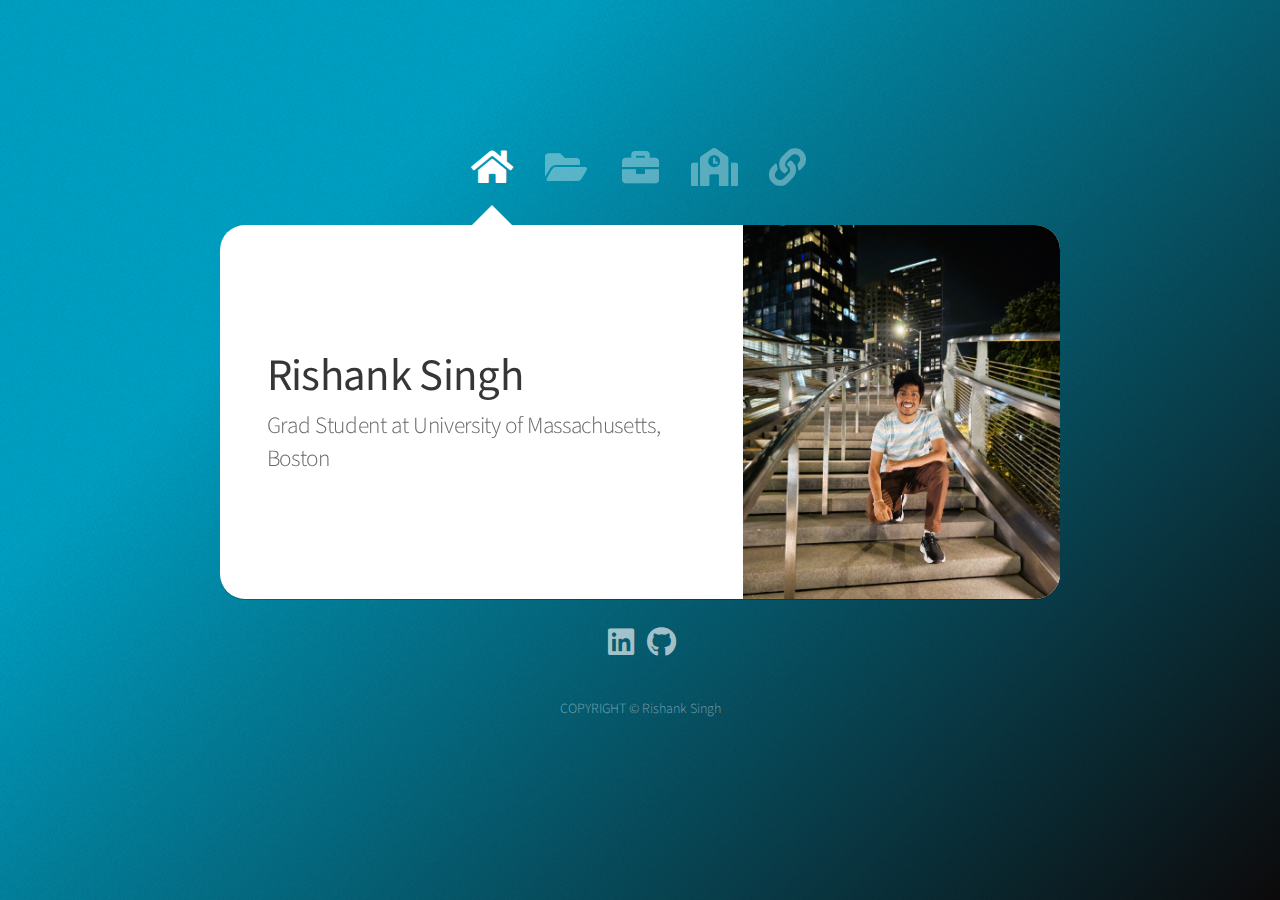
==== index.html @ e42356f7 "new changes-M" ====
<!DOCTYPE HTML>
<!--
	Astral by HTML5 UP
	html5up.net | @ajlkn
	Free for personal and commercial use under the CCA 3.0 license (html5up.net/license)
-->
<html>
	<head>
		<title>Rishank Singh</title>
		<link rel="icon" type="image/jpeg" href="images/favicon.jpeg">
		<meta charset="utf-8" />
		<meta name="viewport" content="width=device-width, initial-scale=1, user-scalable=no" />
		<link rel="stylesheet" href="assets/css/main.css" />
		<link rel="stylesheet" href="assets/css/work.css" />
		<noscript><link rel="stylesheet" href="assets/css/noscript.css" /></noscript>
	</head>
	<body class="is-preload">

		<!-- Wrapper-->
			<div id="wrapper">

				<!-- Nav -->
					<nav id="nav">
						<a href="#" class="icon solid fa-home"><span>Home</span></a>
						<a href="#work" class="icon solid fa-folder-open"><span>Projects</span></a>
						<a href="#experience" class="icon solid fa-briefcase"><span>Experience</span></a>
						<a href="#education" class="icon solid fa-school"><span>Education</span></a>
						<a href="#connect" class="icon solid fa-link"><span>Connect</span></a>
					</nav>

				<!-- Main -->
					<div id="main">

						<!-- Me -->
							<article id="home" class="panel intro">
								<header>
									<h1>Rishank Singh</h1>
									<p>Grad Student at University of Massachusetts, Boston</p>
								</header>
								<a href="#experience" class="jumplink pic">
									<!-- <span class="arrow icon solid fa-chevron-right"><span>See my work</span></span> -->
									<img src="images/Prospect-picture-4-cropped.jpg" alt="" />
								</a>
							</article>

						<!-- Work -->
							<article id="work" class="panel">
								<header>
									<h2>Work</h2>
								</header>
								<p>
									Major projects completed at UMass Boston.
								</p>
								<section>
									<div class="row">
										<div class="col-4 col-6-medium col-12-small res">
											<div class="image-outer">
												<div class="image fit image-container">
													<img class="image-inner" src="images/alexa.jpg" alt="">
													<div class="overlay-text">Alexa Commands Downloader A desktop application to download the commands of alexa. Click on button to view the code.</div>
													<a href="https://github.com/billzyx/VAS_UI"><button class="overlay-button">View</button></a>
												</div>
											</div>
										</div>
										<div class="col-4 col-6-medium col-12-small res">
											<div class="image-outer">
												<div class="image fit image-container">
													<img class="image-inner" src="images/scheduler.jpg" alt="">
													<div class="overlay-text">Scheduler Application A web application that schedules, cancels and notify you about meeting. Click on button to view the code.</div>
													<a href="https://github.com/rishankumb/CS682-scheduler-app"><button class="overlay-button">View</button></a>
												</div>
											</div>
										</div>
										<div class="col-4 col-6-medium col-12-small res">
											<div class="image-outer">
												<div class="image fit image-container">
													<img class="image-inner" src="images/umass.jpg" alt="">
													<div class="overlay-text">3D model of UMass Boston: A web app that shows 3D model of UMB and floor maps. Click below to view the application.</div>
													<a href="https://rishankumb.github.io/460/"><button class="overlay-button">View</button></a>
												</div>
											</div>
										</div>
										<div class="col-4 col-6-medium col-12-small res">
											<div class="image-outer">
												<div class="image fit image-container">
													<img class="image-inner" src="images/game.jpg" alt="">
													<div class="overlay-text">Game Application A simple game which of pedal war where you compete against a virtual rival. Click on button to enjoy the game.</div>
													<a href="https://rishankumb.github.io/cs460student/04/"><button class="overlay-button">View</button></a>
												</div>
											</div>
										</div>
										<div class="col-4 col-6-medium col-12-small res">
											<div class="image fit image-outer">
												<div class="image fit image-container">
													<img class="image-inner" src="images/door.jpg" alt="">
													<div class="overlay-text">Automatic Garage Door - An android app and a IoT device which can automatically operate garage door. Click here to view the code.</div>
													<a href="https://github.com/Shirlz04/AtsignGarageDoor"><button class="overlay-button">View</button></a>
												</div>
											</div>
										</div>
										<div class="col-4 col-6-medium col-12-small res">
											<div class="image-outer">
												<div class="image fit image-container">
													<img class="image-inner" src="images/blocks.jpg" alt="">
													<div class="overlay-text">Building block - A 3D building block app which can be used to create 3D model of real life objects. Click on button to view the the application.</div>
													<a href="https://rishankumb.github.io/cs460student/02/"><button class="overlay-button">View</button></a>
												</div>
											</div>
										</div>
									</div>
								</section>
							</article>

						<!-- Contact -->
							<article id="experience" class="panel">
								<header>
									<h2>Skills and experience</h2>
								</header>
								<h3>Skills & Abilities</h3>
								<ul>
								<li>
									<strong>SKILLS</strong>
									<ul>
										<li>Technical analysis</li>
										<li>Algorithm implementation</li>
										<li>Software Development & Programming</li>
										<li>Technical writing</li>
									</ul>
								</li>
								<li>
									<strong>PROGRAMMING LANGUAGES</strong>
									<ul>
										<li>ReactJS</li>
										<!-- <li>JavaScript</li> -->
										<li>PHP, Python, Java, C++, C</li>
										<li>HTML, CSS, JavaScript</li>
									</ul>
								</li>
								</ul>
								<div class="toggle-container"><h3>Experience</h3><a id="toggle-button">Expand</a></div>

					  
				<!-- <button id="toggle-button">Toggle</button> -->
								  
				<!-- <div id="content" class="collapsed">
					<p>Lorem ipsum dolor sit amet, consectetur adipiscing elit. Mauris a justo sit amet magna ultricies ultricies. Nam congue elit nec enim semper, eget suscipit urna malesuada. Aliquam erat volutpat.</p>
				</div> -->
								
			  <!-- <div id="content">
				<p>Lorem ipsum dolor sit amet, consectetur adipiscing elit. Mauris a justo sit amet magna ultricies ultricies. Nam congue elit nec enim semper, eget suscipit urna malesuada. Aliquam erat volutpat.</p>
				<div class="collapsed">
				  <p>Praesent fringilla, massa sed malesuada congue, purus lectus suscipit tellus, et iaculis lorem nisi a diam. Nunc tempor iaculis neque, non placerat velit vehicula ac. Maecenas tempus, urna at condimentum dictum, ligula urna aliquam arcu, quis rutrum mauris dui et justo. In hac habitasse platea dictumst. Nam vel enim vel velit pellentesque mollis. Ut quis dui scelerisque, dictum lacus ut, tempus enim. Duis auctor sem at nisi gravida, at tincidunt nisi luctus. Maecenas mollis ultricies lacus, eget congue leo convallis in. Sed viverra justo tellus, in tincidunt leo placerat a.</p>
				</div>
			  </div> -->
			  
			  <!-- <button id="read-more-button">Read More</button> -->
								<ul>
								<li><strong>RESEARCH ASSISTANT | UMASS BOSTON | MAR 2023 – PRESENT</strong></li>
								<div id="content4" class="collapsed">
								<ul>
									<li>Conducted literature reviews, ensuring comprehensive research material gathering for with the latest developments.</li>
									<li>Assisted in designing and executing experiments, surveys, or interviews, contributing to effective research methodologies.</li>
									<li>Collected data using diverse methods, conducted rigorous analysis, and interpreted results for meaningful insights.</li>
									<li>Demonstrated excellent communication skills, fostering collaboration with participants, colleagues, and professors, and facilitating smooth research activities.</li>
								</ul>
								</div>
								<li><strong>STUDENT ASSISTANT | UMASS BOSTON | MAY 2023 – SEP 2023</strong></li>
								<div id="content5" class="collapsed">
								<ul>
									<li>Developed interactive dashboards to visualize complex data sets for strategic decision-making using Tableau.</li>
									<li>Diagnosed and resolved problems, offering technical support for seamless software usage by staff and patrons.</li>
									<li>Identified areas for improvement, making enhancements to optimize software performance and enhance user experience.</li>
									<li>Maintained precise records of updates, licenses, and configurations, ensuring the integrity of the library's digital resources.</li>
									<li>Created manuals, documenting update procedures, facilitating efficient knowledge sharing among staff.</li>
								</ul>
								</div>
								<li><strong>ENGINEER | NOKIA CORP. | FEB 2021 – JUL 2022</strong></li>
								<div id="content1" class="collapsed">
								<ul>
									<li>Research and identify solutions to software and hardware issues.</li>
									<li>Diagnose and troubleshoot technical issues, including servers, operating system and network configuration.</li>
									<li>Track system issues through to resolution, within agreed time limits.</li>
									<li>Coordinate and escalate unresolved issues to appropriate internal teams.</li>
									<li>Create and manage database and logs for quick reference to provide accurate tech solutions.</li>
									<li>Improved system performance by making proactive adjustments and resolving bugs.</li>
									<li>Document all technical knowledge in the form of notes and manuals and prepare accurate and timely reports.</li>
								</ul>
								</div>
								<li><strong>SOFTWARE ENGINEER | CHETU INC. | JUL 2017 – NOV 2020</strong></li>
								<div id="content2" class="collapsed">
									<ul>
									<li>Designed and developed forward-thinking systems that meet user needs and improve productivity.</li>
									<li>Evaluated project requirements and specifications and developed software applications that surpassed client expectations.</li>
									<li>Worked with project managers, developers, quality assurance and customers to resolve technical issues.</li>
									<li>Introduced methodologies and best practices to software development division to enhance product definition and application customization.</li>
									<li>Improved system performance by making proactive adjustments and resolving bugs.</li>
									<li>Documented all software development methodologies in technical manuals to be used by Software Developers in future projects.</li>
									<li>Specialized in domain such as human capital management and Healthcare management.</li>
									</ul>
								</div>
								<li><strong>INTERN | TEOCO CORPORATION | MAY 2016 – JULY 2016</strong></li>
								<div id="content3" class="collapsed">
									<ul>
									<li>Gathered requirements and developed project plans.</li>
									<li>Performed tests of prototypes and final products.</li>
									<li>Completed reviews of codes, requirements and project plans.</li>
									<li>Increased customer satisfaction by resolving product issues.</li>
									</ul>
								</div>
							</article>

							<article id="education" class="panel">
								<header>
									<h2>Education</h2>
								</header>
								<h3>Education</h3>
								<ul>
									<li>MASTERS IN COMPUTER SCIENCE | 2022-24 | UNIVERSITY OF MASSACHUSETTS, BOSTON</li>
									<ul><li>Major: Computer Science</li></ul>
									<li>B.TECH | 2013-17 | RAJASTHAN TECHNICAL UNIVERSITY, JAIPUR</li>
									<ul><li>Major: Computer Science</li></ul>
									<li>HIGH SCHOOL | 2011-13 | MK CONVENT SCHOOL, NEW DELHI</li>
									<ul><li>Central board of secondary education</li></ul>
								</ul>
								<h3>Awards and recognitions</h3>
								<ul>
									<li><a style="color: black;" href="https://ijskit.org/abstract.php?article=141">Research paper</a> published in college research journal 2016 edition.</li>
									<li>Presented paper in 1st International Conference on “Innovative Advancement in Engineering and Technology (IAET 2014)” at Jaipur National University, Jaipur, India.</li>
									<li>Presented paper at the 4th National Conference on Emerging Technologies in Computer Engineering (NCETCE-2014) at Swami Keshvanand Institute of Technology, Jaipur, India.</li>

								</ul>
								<h3>Interests</h3>
								<ul>
									<li>Writing</li>
									<li>Reading</li>
									<li>Puzzle solving</li>
								</ul>
							</article>
							<article id="connect" class="panel">
								<header>
									<h2>Connect</h2>
								</header>
								<!-- <h3>Social</h3> -->
								<ul style="text-align: center;">
									<a style="color: black;" href="https://linkedin.com/in/rishank-singh-b40a8a6a">LinkedIn</a> | 
									<a style="color: black;" href="https://github.com/rishankumb">Github</a> | 
									<a style="color: black;" href="mailto:rishank.singh001@umb.edu">Email</a> |
									<a style="color: black;" href="/assets/Rishank Singh-resume-0202-email-updated.pdf">CV</a> |
									<a style="color: black;" href="/assets/Rishank Singh-resume-template-font-size.pdf">Resume</a>
									<!-- <li><a href="https://linkedin.com/in/rishank-singh-b40a8a6a"><i class="fab fa-linkedin"></i></a></li> -->
									<!-- <ul><li>Major: Computer Science</li></ul> -->
									<!-- <li><a href="https://github.com/rishankumb"><i class="fab fa-github"></i></a></li> -->
									<!-- <ul><li>Major: Computer Science</li></ul> -->
									<!-- <li><a href="mailto:rishank.singh001@umb.edu"><i class="fab fa-address-card"></i></a></li> -->
									<!-- <ul><li>Central board of secondary education</li></ul> -->
									<!-- <li>CV</li> -->
									<!-- <ul><li>Central board of secondary education</li></ul> -->
								</ul>
								<!-- <h3>Awards and recognitions</h3>
								<ul>
									<li>Research paper published in college research journal 2016 edition.<a href="https://ijskit.org/abstract.php?article=141">[Link]</a></li>
									<li>Presented paper in 1st International Conference on “Innovative Advancement in Engineering and Technology (IAET 2014)” at Jaipur National University, Jaipur, India.</li>
									<li>Presented paper at the 4th National Conference on Emerging Technologies in Computer Engineering (NCETCE-2014) at Swami Keshvanand Institute of Technology, Jaipur, India.</li>

								</ul>
								<h3>Interests</h3>
								<ul>
									<li>Writing</li>
									<li>Reading</li>
									<li>Puzzle solving</li>
								</ul> -->
							</article>
					</div>
				<!-- Footer -->
					<div id="footer">
						<ul class="social">
							<!-- <li>COPYRIGHT &copy; Rishank Singh</li>   -->
							<a href="https://linkedin.com/in/rishank-singh-b40a8a6a"><i class="fab fa-linkedin"></i></a>
							<a href="https://github.com/rishankumb"><i class="fab fa-github"></i></a>
							<!-- <a href="#"><i class="fab fa-discord"></i></a> -->
						</ul>
						<ul class="copyright">
							<li>COPYRIGHT &copy; Rishank Singh</li>
						</ul>
					</div>
			</div>

		<!-- Scripts -->
			<script src="assets/js/jquery.min.js"></script>
			<script src="assets/js/browser.min.js"></script>
			<script src="assets/js/breakpoints.min.js"></script>
			<script src="assets/js/util.js"></script>
			<script src="assets/js/main.js"></script>
			  
			  <!-- <script>
				const button = document.querySelector('#read-more-button');
				const content = document.querySelector('#content .collapsed');
			  
				button.addEventListener('click', () => {
				  content.classList.remove('collapsed');
				  button.style.display = 'none';
				});
				// document.body.addEventListener('click', (event) => {
					// if (event.target !== button && !content.contains(event.target)) {
					//// if (event.target !== button) {
					// content.classList.add('collapsed');
					// button.style.display = 'block';
					// }
				// });
				// content.addEventListener('blur', () => {
    			// 	content.classList.add('collapsed');
				//     button.style.display = 'block';
  				// });
			  </script> -->

			  <script>
				const button = document.querySelector('#toggle-button');
				const content = document.querySelector('#content');
			  
				button.addEventListener('click', () => {
				  if ((content1.classList.contains('collapsed'))||
				  		(content2.classList.contains('collapsed'))||
				  		(content3.classList.contains('collapsed'))||
				  		(content4.classList.contains('collapsed'))||
						  (content5.classList.contains('collapsed'))) {
					content1.classList.remove('collapsed');
					content2.classList.remove('collapsed');
					content3.classList.remove('collapsed');
					content4.classList.remove('collapsed');
					content5.classList.remove('collapsed');
					// content1.style.height = 'auto'
					// content2.style.height = 'auto'
					// content3.style.height = 'auto'
					button.innerHTML = 'Collapse';
				  } else {
					content1.classList.add('collapsed');
					content2.classList.add('collapsed');
					content3.classList.add('collapsed');
					content4.classList.add('collapsed');
					content5.classList.add('collapsed');
					// content1.style.height = `${content1.scrollHeight}px`;
					// content2.style.height = `${content2.scrollHeight}px`;
					// content3.style.height = `${content3.scrollHeight}px`;
					// content1.addEventListener('transitionend', () => {
        			// 	content1.classList.add('collapsed');
      				// });
					// content2.addEventListener('transitionend', () => {
        			// 	content2.classList.add('collapsed');
      				// });
					// content3.addEventListener('transitionend', () => {
        			// 	content3.classList.add('collapsed');
      				// });
					button.innerHTML = 'Expand';
				  }
				});
			  </script>
	</body>
</html>
---- assets/css/main.css ----
@import url("https://fonts.googleapis.com/css?family=Source+Sans+Pro:300,400,300italic,400italic");
@import url("fontawesome-all.min.css");

/*
	Astral by HTML5 UP
	html5up.net | @ajlkn
	Free for personal and commercial use under the CCA 3.0 license (html5up.net/license)
*/

html, body, div, span, applet, object,
iframe, h1, h2, h3, h4, h5, h6, p, blockquote,
pre, a, abbr, acronym, address, big, cite,
code, del, dfn, em, img, ins, kbd, q, s, samp,
small, strike, strong, sub, sup, tt, var, b,
u, i, center, dl, dt, dd, ol, ul, li, fieldset,
form, label, legend, table, caption, tbody,
tfoot, thead, tr, th, td, article, aside,
canvas, details, embed, figure, figcaption,
footer, header, hgroup, menu, nav, output, ruby,
section, summary, time, mark, audio, video {
	margin: 0;
	padding: 0;
	border: 0;
	font-size: 100%;
	font: inherit;
	vertical-align: baseline;}

article, aside, details, figcaption, figure,
footer, header, hgroup, menu, nav, section {
	display: block;}

body {
	line-height: 1;
}

ol, ul {
	list-style: none;
}

blockquote, q {
	quotes: none;
}

	blockquote:before, blockquote:after, q:before, q:after {
		content: '';
		content: none;
	}

table {
	border-collapse: collapse;
	border-spacing: 0;
}

body {
	-webkit-text-size-adjust: none;
}

mark {
	background-color: transparent;
	color: inherit;
}

input::-moz-focus-inner {
	border: 0;
	padding: 0;
}

input, select, textarea {
	-moz-appearance: none;
	-webkit-appearance: none;
	-ms-appearance: none;
	appearance: none;
}

/* Row */

	.row {
		display: flex;
		flex-wrap: wrap;
		box-sizing: border-box;
		align-items: stretch;
	}

		.row > * {
			box-sizing: border-box;
		}

		.row.gtr-uniform > * > :last-child {
			margin-bottom: 0;
		}

		.row.aln-left {
			justify-content: flex-start;
		}

		.row.aln-center {
			justify-content: center;
		}

		.row.aln-right {
			justify-content: flex-end;
		}

		.row.aln-top {
			align-items: flex-start;
		}

		.row.aln-middle {
			align-items: center;
		}

		.row.aln-bottom {
			align-items: flex-end;
		}

		.row > .imp {
			order: -1;
		}

		.row > .col-1 {
			width: 8.33333%;
		}

		.row > .off-1 {
			margin-left: 8.33333%;
		}

		.row > .col-2 {
			width: 16.66667%;
		}

		.row > .off-2 {
			margin-left: 16.66667%;
		}

		.row > .col-3 {
			width: 25%;
		}

		.row > .off-3 {
			margin-left: 25%;
		}

		.row > .col-4 {
			width: 33.33333%;
		}

		.row > .off-4 {
			margin-left: 33.33333%;
		}

		.row > .col-5 {
			width: 41.66667%;
		}

		.row > .off-5 {
			margin-left: 41.66667%;
		}

		.row > .col-6 {
			width: 50%;
		}

		.row > .off-6 {
			margin-left: 50%;
		}

		.row > .col-7 {
			width: 58.33333%;
		}

		.row > .off-7 {
			margin-left: 58.33333%;
		}

		.row > .col-8 {
			width: 66.66667%;
		}

		.row > .off-8 {
			margin-left: 66.66667%;
		}

		.row > .col-9 {
			width: 75%;
		}

		.row > .off-9 {
			margin-left: 75%;
		}

		.row > .col-10 {
			width: 83.33333%;
		}

		.row > .off-10 {
			margin-left: 83.33333%;
		}

		.row > .col-11 {
			width: 91.66667%;
		}

		.row > .off-11 {
			margin-left: 91.66667%;
		}

		.row > .col-12 {
			width: 100%;
		}

		.row > .off-12 {
			margin-left: 100%;
		}

		.row.gtr-0 {
			margin-top: 0em;
			margin-left: 0em;
		}

			.row.gtr-0 > * {
				padding: 0em 0 0 0em;
			}

			.row.gtr-0.gtr-uniform {
				margin-top: 0em;
			}

				.row.gtr-0.gtr-uniform > * {
					padding-top: 0em;
				}

		.row.gtr-25 {
			margin-top: -0.3125em;
			margin-left: -0.3125em;
		}

			.row.gtr-25 > * {
				padding: 0.3125em 0 0 0.3125em;
			}

			.row.gtr-25.gtr-uniform {
				margin-top: -0.3125em;
			}

				.row.gtr-25.gtr-uniform > * {
					padding-top: 0.3125em;
				}

		.row.gtr-50 {
			margin-top: -0.625em;
			margin-left: -0.625em;
		}

			.row.gtr-50 > * {
				padding: 0.625em 0 0 0.625em;
			}

			.row.gtr-50.gtr-uniform {
				margin-top: -0.625em;
			}

				.row.gtr-50.gtr-uniform > * {
					padding-top: 0.625em;
				}

		.row {
			margin-top: -1.25em;
			margin-left: -1.25em;
		}

			.row > * {
				padding: 1.25em 0 0 1.25em;
			}

			.row.gtr-uniform {
				margin-top: -1.25em;
			}

				.row.gtr-uniform > * {
					padding-top: 1.25em;
				}

		.row.gtr-150 {
			margin-top: -1.875em;
			margin-left: -1.875em;
		}

			.row.gtr-150 > * {
				padding: 1.875em 0 0 1.875em;
			}

			.row.gtr-150.gtr-uniform {
				margin-top: -1.875em;
			}

				.row.gtr-150.gtr-uniform > * {
					padding-top: 1.875em;
				}

		.row.gtr-200 {
			margin-top: -2.5em;
			margin-left: -2.5em;
		}

			.row.gtr-200 > * {
				padding: 2.5em 0 0 2.5em;
			}

			.row.gtr-200.gtr-uniform {
				margin-top: -2.5em;
			}

				.row.gtr-200.gtr-uniform > * {
					padding-top: 2.5em;
				}

		@media screen and (max-width: 1680px) {

			.row {
				display: flex;
				flex-wrap: wrap;
				box-sizing: border-box;
				align-items: stretch;
			}

				.row > * {
					box-sizing: border-box;
				}

				.row.gtr-uniform > * > :last-child {
					margin-bottom: 0;
				}

				.row.aln-left {
					justify-content: flex-start;
				}

				.row.aln-center {
					justify-content: center;
				}

				.row.aln-right {
					justify-content: flex-end;
				}

				.row.aln-top {
					align-items: flex-start;
				}

				.row.aln-middle {
					align-items: center;
				}

				.row.aln-bottom {
					align-items: flex-end;
				}

				.row > .imp-xlarge {
					order: -1;
				}

				.row > .col-1-xlarge {
					width: 8.33333%;
				}

				.row > .off-1-xlarge {
					margin-left: 8.33333%;
				}

				.row > .col-2-xlarge {
					width: 16.66667%;
				}

				.row > .off-2-xlarge {
					margin-left: 16.66667%;
				}

				.row > .col-3-xlarge {
					width: 25%;
				}

				.row > .off-3-xlarge {
					margin-left: 25%;
				}

				.row > .col-4-xlarge {
					width: 33.33333%;
				}

				.row > .off-4-xlarge {
					margin-left: 33.33333%;
				}

				.row > .col-5-xlarge {
					width: 41.66667%;
				}

				.row > .off-5-xlarge {
					margin-left: 41.66667%;
				}

				.row > .col-6-xlarge {
					width: 50%;
				}

				.row > .off-6-xlarge {
					margin-left: 50%;
				}

				.row > .col-7-xlarge {
					width: 58.33333%;
				}

				.row > .off-7-xlarge {
					margin-left: 58.33333%;
				}

				.row > .col-8-xlarge {
					width: 66.66667%;
				}

				.row > .off-8-xlarge {
					margin-left: 66.66667%;
				}

				.row > .col-9-xlarge {
					width: 75%;
				}

				.row > .off-9-xlarge {
					margin-left: 75%;
				}

				.row > .col-10-xlarge {
					width: 83.33333%;
				}

				.row > .off-10-xlarge {
					margin-left: 83.33333%;
				}

				.row > .col-11-xlarge {
					width: 91.66667%;
				}

				.row > .off-11-xlarge {
					margin-left: 91.66667%;
				}

				.row > .col-12-xlarge {
					width: 100%;
				}

				.row > .off-12-xlarge {
					margin-left: 100%;
				}

				.row.gtr-0 {
					margin-top: 0em;
					margin-left: 0em;
				}

					.row.gtr-0 > * {
						padding: 0em 0 0 0em;
					}

					.row.gtr-0.gtr-uniform {
						margin-top: 0em;
					}

						.row.gtr-0.gtr-uniform > * {
							padding-top: 0em;
						}

				.row.gtr-25 {
					margin-top: -0.3125em;
					margin-left: -0.3125em;
				}

					.row.gtr-25 > * {
						padding: 0.3125em 0 0 0.3125em;
					}

					.row.gtr-25.gtr-uniform {
						margin-top: -0.3125em;
					}

						.row.gtr-25.gtr-uniform > * {
							padding-top: 0.3125em;
						}

				.row.gtr-50 {
					margin-top: -0.625em;
					margin-left: -0.625em;
				}

					.row.gtr-50 > * {
						padding: 0.625em 0 0 0.625em;
					}

					.row.gtr-50.gtr-uniform {
						margin-top: -0.625em;
					}

						.row.gtr-50.gtr-uniform > * {
							padding-top: 0.625em;
						}

				.row {
					margin-top: -1.25em;
					margin-left: -1.25em;
				}

					.row > * {
						padding: 1.25em 0 0 1.25em;
					}

					.row.gtr-uniform {
						margin-top: -1.25em;
					}

						.row.gtr-uniform > * {
							padding-top: 1.25em;
						}

				.row.gtr-150 {
					margin-top: -1.875em;
					margin-left: -1.875em;
				}

					.row.gtr-150 > * {
						padding: 1.875em 0 0 1.875em;
					}

					.row.gtr-150.gtr-uniform {
						margin-top: -1.875em;
					}

						.row.gtr-150.gtr-uniform > * {
							padding-top: 1.875em;
						}

				.row.gtr-200 {
					margin-top: -2.5em;
					margin-left: -2.5em;
				}

					.row.gtr-200 > * {
						padding: 2.5em 0 0 2.5em;
					}

					.row.gtr-200.gtr-uniform {
						margin-top: -2.5em;
					}

						.row.gtr-200.gtr-uniform > * {
							padding-top: 2.5em;
						}

		}

		@media screen and (max-width: 1280px) {

			.row {
				display: flex;
				flex-wrap: wrap;
				box-sizing: border-box;
				align-items: stretch;
			}

				.row > * {
					box-sizing: border-box;
				}

				.row.gtr-uniform > * > :last-child {
					margin-bottom: 0;
				}

				.row.aln-left {
					justify-content: flex-start;
				}

				.row.aln-center {
					justify-content: center;
				}

				.row.aln-right {
					justify-content: flex-end;
				}

				.row.aln-top {
					align-items: flex-start;
				}

				.row.aln-middle {
					align-items: center;
				}

				.row.aln-bottom {
					align-items: flex-end;
				}

				.row > .imp-large {
					order: -1;
				}

				.row > .col-1-large {
					width: 8.33333%;
				}

				.row > .off-1-large {
					margin-left: 8.33333%;
				}

				.row > .col-2-large {
					width: 16.66667%;
				}

				.row > .off-2-large {
					margin-left: 16.66667%;
				}

				.row > .col-3-large {
					width: 25%;
				}

				.row > .off-3-large {
					margin-left: 25%;
				}

				.row > .col-4-large {
					width: 33.33333%;
				}

				.row > .off-4-large {
					margin-left: 33.33333%;
				}

				.row > .col-5-large {
					width: 41.66667%;
				}

				.row > .off-5-large {
					margin-left: 41.66667%;
				}

				.row > .col-6-large {
					width: 50%;
				}

				.row > .off-6-large {
					margin-left: 50%;
				}

				.row > .col-7-large {
					width: 58.33333%;
				}

				.row > .off-7-large {
					margin-left: 58.33333%;
				}

				.row > .col-8-large {
					width: 66.66667%;
				}

				.row > .off-8-large {
					margin-left: 66.66667%;
				}

				.row > .col-9-large {
					width: 75%;
				}

				.row > .off-9-large {
					margin-left: 75%;
				}

				.row > .col-10-large {
					width: 83.33333%;
				}

				.row > .off-10-large {
					margin-left: 83.33333%;
				}

				.row > .col-11-large {
					width: 91.66667%;
				}

				.row > .off-11-large {
					margin-left: 91.66667%;
				}

				.row > .col-12-large {
					width: 100%;
				}

				.row > .off-12-large {
					margin-left: 100%;
				}

				.row.gtr-0 {
					margin-top: 0em;
					margin-left: 0em;
				}

					.row.gtr-0 > * {
						padding: 0em 0 0 0em;
					}

					.row.gtr-0.gtr-uniform {
						margin-top: 0em;
					}

						.row.gtr-0.gtr-uniform > * {
							padding-top: 0em;
						}

				.row.gtr-25 {
					margin-top: -0.3125em;
					margin-left: -0.3125em;
				}

					.row.gtr-25 > * {
						padding: 0.3125em 0 0 0.3125em;
					}

					.row.gtr-25.gtr-uniform {
						margin-top: -0.3125em;
					}

						.row.gtr-25.gtr-uniform > * {
							padding-top: 0.3125em;
						}

				.row.gtr-50 {
					margin-top: -0.625em;
					margin-left: -0.625em;
				}

					.row.gtr-50 > * {
						padding: 0.625em 0 0 0.625em;
					}

					.row.gtr-50.gtr-uniform {
						margin-top: -0.625em;
					}

						.row.gtr-50.gtr-uniform > * {
							padding-top: 0.625em;
						}

				.row {
					margin-top: -1.25em;
					margin-left: -1.25em;
				}

					.row > * {
						padding: 1.25em 0 0 1.25em;
					}

					.row.gtr-uniform {
						margin-top: -1.25em;
					}

						.row.gtr-uniform > * {
							padding-top: 1.25em;
						}

				.row.gtr-150 {
					margin-top: -1.875em;
					margin-left: -1.875em;
				}

					.row.gtr-150 > * {
						padding: 1.875em 0 0 1.875em;
					}

					.row.gtr-150.gtr-uniform {
						margin-top: -1.875em;
					}

						.row.gtr-150.gtr-uniform > * {
							padding-top: 1.875em;
						}

				.row.gtr-200 {
					margin-top: -2.5em;
					margin-left: -2.5em;
				}

					.row.gtr-200 > * {
						padding: 2.5em 0 0 2.5em;
					}

					.row.gtr-200.gtr-uniform {
						margin-top: -2.5em;
					}

						.row.gtr-200.gtr-uniform > * {
							padding-top: 2.5em;
						}

		}

		@media screen and (max-width: 980px) {

			.row {
				display: flex;
				flex-wrap: wrap;
				box-sizing: border-box;
				align-items: stretch;
			}

				.row > * {
					box-sizing: border-box;
				}

				.row.gtr-uniform > * > :last-child {
					margin-bottom: 0;
				}

				.row.aln-left {
					justify-content: flex-start;
				}

				.row.aln-center {
					justify-content: center;
				}

				.row.aln-right {
					justify-content: flex-end;
				}

				.row.aln-top {
					align-items: flex-start;
				}

				.row.aln-middle {
					align-items: center;
				}

				.row.aln-bottom {
					align-items: flex-end;
				}

				.row > .imp-medium {
					order: -1;
				}

				.row > .col-1-medium {
					width: 8.33333%;
				}

				.row > .off-1-medium {
					margin-left: 8.33333%;
				}

				.row > .col-2-medium {
					width: 16.66667%;
				}

				.row > .off-2-medium {
					margin-left: 16.66667%;
				}

				.row > .col-3-medium {
					width: 25%;
				}

				.row > .off-3-medium {
					margin-left: 25%;
				}

				.row > .col-4-medium {
					width: 33.33333%;
				}

				.row > .off-4-medium {
					margin-left: 33.33333%;
				}

				.row > .col-5-medium {
					width: 41.66667%;
				}

				.row > .off-5-medium {
					margin-left: 41.66667%;
				}

				.row > .col-6-medium {
					width: 50%;
				}

				.row > .off-6-medium {
					margin-left: 50%;
				}

				.row > .col-7-medium {
					width: 58.33333%;
				}

				.row > .off-7-medium {
					margin-left: 58.33333%;
				}

				.row > .col-8-medium {
					width: 66.66667%;
				}

				.row > .off-8-medium {
					margin-left: 66.66667%;
				}

				.row > .col-9-medium {
					width: 75%;
				}

				.row > .off-9-medium {
					margin-left: 75%;
				}

				.row > .col-10-medium {
					width: 83.33333%;
				}

				.row > .off-10-medium {
					margin-left: 83.33333%;
				}

				.row > .col-11-medium {
					width: 91.66667%;
				}

				.row > .off-11-medium {
					margin-left: 91.66667%;
				}

				.row > .col-12-medium {
					width: 100%;
				}

				.row > .off-12-medium {
					margin-left: 100%;
				}

				.row.gtr-0 {
					margin-top: 0em;
					margin-left: 0em;
				}

					.row.gtr-0 > * {
						padding: 0em 0 0 0em;
					}

					.row.gtr-0.gtr-uniform {
						margin-top: 0em;
					}

						.row.gtr-0.gtr-uniform > * {
							padding-top: 0em;
						}

				.row.gtr-25 {
					margin-top: -0.3125em;
					margin-left: -0.3125em;
				}

					.row.gtr-25 > * {
						padding: 0.3125em 0 0 0.3125em;
					}

					.row.gtr-25.gtr-uniform {
						margin-top: -0.3125em;
					}

						.row.gtr-25.gtr-uniform > * {
							padding-top: 0.3125em;
						}

				.row.gtr-50 {
					margin-top: -0.625em;
					margin-left: -0.625em;
				}

					.row.gtr-50 > * {
						padding: 0.625em 0 0 0.625em;
					}

					.row.gtr-50.gtr-uniform {
						margin-top: -0.625em;
					}

						.row.gtr-50.gtr-uniform > * {
							padding-top: 0.625em;
						}

				.row {
					margin-top: -1.25em;
					margin-left: -1.25em;
				}

					.row > * {
						padding: 1.25em 0 0 1.25em;
					}

					.row.gtr-uniform {
						margin-top: -1.25em;
					}

						.row.gtr-uniform > * {
							padding-top: 1.25em;
						}

				.row.gtr-150 {
					margin-top: -1.875em;
					margin-left: -1.875em;
				}

					.row.gtr-150 > * {
						padding: 1.875em 0 0 1.875em;
					}

					.row.gtr-150.gtr-uniform {
						margin-top: -1.875em;
					}

						.row.gtr-150.gtr-uniform > * {
							padding-top: 1.875em;
						}

				.row.gtr-200 {
					margin-top: -2.5em;
					margin-left: -2.5em;
				}

					.row.gtr-200 > * {
						padding: 2.5em 0 0 2.5em;
					}

					.row.gtr-200.gtr-uniform {
						margin-top: -2.5em;
					}

						.row.gtr-200.gtr-uniform > * {
							padding-top: 2.5em;
						}

		}

		@media screen and (max-width: 736px) {

			.row {
				display: flex;
				flex-wrap: wrap;
				box-sizing: border-box;
				align-items: stretch;
			}

				.row > * {
					box-sizing: border-box;
				}

				.row.gtr-uniform > * > :last-child {
					margin-bottom: 0;
				}

				.row.aln-left {
					justify-content: flex-start;
				}

				.row.aln-center {
					justify-content: center;
				}

				.row.aln-right {
					justify-content: flex-end;
				}

				.row.aln-top {
					align-items: flex-start;
				}

				.row.aln-middle {
					align-items: center;
				}

				.row.aln-bottom {
					align-items: flex-end;
				}

				.row > .imp-small {
					order: -1;
				}

				.row > .col-1-small {
					width: 8.33333%;
				}

				.row > .off-1-small {
					margin-left: 8.33333%;
				}

				.row > .col-2-small {
					width: 16.66667%;
				}

				.row > .off-2-small {
					margin-left: 16.66667%;
				}

				.row > .col-3-small {
					width: 25%;
				}

				.row > .off-3-small {
					margin-left: 25%;
				}

				.row > .col-4-small {
					width: 33.33333%;
				}

				.row > .off-4-small {
					margin-left: 33.33333%;
				}

				.row > .col-5-small {
					width: 41.66667%;
				}

				.row > .off-5-small {
					margin-left: 41.66667%;
				}

				.row > .col-6-small {
					width: 50%;
				}

				.row > .off-6-small {
					margin-left: 50%;
				}

				.row > .col-7-small {
					width: 58.33333%;
				}

				.row > .off-7-small {
					margin-left: 58.33333%;
				}

				.row > .col-8-small {
					width: 66.66667%;
				}

				.row > .off-8-small {
					margin-left: 66.66667%;
				}

				.row > .col-9-small {
					width: 75%;
				}

				.row > .off-9-small {
					margin-left: 75%;
				}

				.row > .col-10-small {
					width: 83.33333%;
				}

				.row > .off-10-small {
					margin-left: 83.33333%;
				}

				.row > .col-11-small {
					width: 91.66667%;
				}

				.row > .off-11-small {
					margin-left: 91.66667%;
				}

				.row > .col-12-small {
					width: 100%;
				}

				.row > .off-12-small {
					margin-left: 100%;
				}

				.row.gtr-0 {
					margin-top: 0em;
					margin-left: 0em;
				}

					.row.gtr-0 > * {
						padding: 0em 0 0 0em;
					}

					.row.gtr-0.gtr-uniform {
						margin-top: 0em;
					}

						.row.gtr-0.gtr-uniform > * {
							padding-top: 0em;
						}

				.row.gtr-25 {
					margin-top: -0.3125em;
					margin-left: -0.3125em;
				}

					.row.gtr-25 > * {
						padding: 0.3125em 0 0 0.3125em;
					}

					.row.gtr-25.gtr-uniform {
						margin-top: -0.3125em;
					}

						.row.gtr-25.gtr-uniform > * {
							padding-top: 0.3125em;
						}

				.row.gtr-50 {
					margin-top: -0.625em;
					margin-left: -0.625em;
				}

					.row.gtr-50 > * {
						padding: 0.625em 0 0 0.625em;
					}

					.row.gtr-50.gtr-uniform {
						margin-top: -0.625em;
					}

						.row.gtr-50.gtr-uniform > * {
							padding-top: 0.625em;
						}

				.row {
					margin-top: -1.25em;
					margin-left: -1.25em;
				}

					.row > * {
						padding: 1.25em 0 0 1.25em;
					}

					.row.gtr-uniform {
						margin-top: -1.25em;
					}

						.row.gtr-uniform > * {
							padding-top: 1.25em;
						}

				.row.gtr-150 {
					margin-top: -1.875em;
					margin-left: -1.875em;
				}

					.row.gtr-150 > * {
						padding: 1.875em 0 0 1.875em;
					}

					.row.gtr-150.gtr-uniform {
						margin-top: -1.875em;
					}

						.row.gtr-150.gtr-uniform > * {
							padding-top: 1.875em;
						}

				.row.gtr-200 {
					margin-top: -2.5em;
					margin-left: -2.5em;
				}

					.row.gtr-200 > * {
						padding: 2.5em 0 0 2.5em;
					}

					.row.gtr-200.gtr-uniform {
						margin-top: -2.5em;
					}

						.row.gtr-200.gtr-uniform > * {
							padding-top: 2.5em;
						}

		}

/* Basic */

	html {
		box-sizing: border-box;
	}

	*, *:before, *:after {
		box-sizing: inherit;
	}

	body {
		background-color: #0d0a0b;
		background-image: url(images/overlay.png), linear-gradient(315deg, #0d0a0b 0%, #009fc2 74%); url(../../images/bg.jpg);
		/* background-color: rgb(68, 0, 0); */
		/* background-color: #0d0a0b; */
		/* background-image: linear-gradient(315deg, #0d0a0b 0%, #009fc2 74%); */
		/* background-image: url("images/overlay.png"), url("images/bg.jpg"); */
		/* background-image: url("images/new1.jpg") !important; */
		/* background-repeat: repeat, no-repeat; */
		background-size: auto, 100% 100%;
		background-attachment: fixed;
		overflow-y: scroll;
	}

		body.is-preload *, body.is-preload *:before, body.is-preload *:after {
			-moz-animation: none !important;
			-webkit-animation: none !important;
			-ms-animation: none !important;
			animation: none !important;
			-moz-transition: none !important;
			-webkit-transition: none !important;
			-ms-transition: none !important;
			transition: none !important;
		}

	body, input, textarea, select {
		font-family: 'Source Sans Pro', sans-serif;
		font-weight: 300;
		color: #777777;
		font-size: 20pt;
		line-height: 1.75em;
	}

		@media screen and (max-width: 1680px) {

			body, input, textarea, select {
				font-size: 15pt;
			}

		}

		@media screen and (max-width: 1280px) {

			body, input, textarea, select {
				font-size: 14pt;
			}

		}

		@media screen and (max-width: 736px) {

			body, input, textarea, select {
				font-size: 12pt;
			}

		}

		@media screen and (max-width: 360px) {

			body, input, textarea, select {
				font-size: 11pt;
			}

		}

	strong, b, h1, h2, h3, h4, h5, h6 {
		font-weight: 400;
		color: #363636;
	}

	h1 {
		font-size: 2.4em;
		letter-spacing: -0.015em;
	}

	h2 {
		font-size: 1.8em;
		letter-spacing: -0.015em;
	}

	h3, h4, h5, h6 {
		font-size: 1.25em;
		letter-spacing: -0.015em;
	}

	@media screen and (max-width: 736px) {

		h1 {
			font-size: 1.75em;
		}

		h2 {
			font-size: 1.375em;
		}

		h3, h4, h5, h6 {
			font-size: 1em;
		}

	}

	blockquote {
		border-left: solid 0.5em #ddd;
		padding: 1em 0 1em 2em;
		font-style: italic;
	}

	em, i {
		font-style: italic;
	}

	hr {
		border: 0;
		border-top: solid 1px #ddd;
		padding: 1.5em 0 0 0;
		margin: 1.75em 0 0 0;
	}

	sub {
		position: relative;
		top: 0.5em;
		font-size: 0.8em;
	}

	sup {
		position: relative;
		top: -0.5em;
		font-size: 0.8em;
	}

	br.clear {
		clear: both;
	}

	p, ul, ol, dl, table, blockquote, form {
		margin-bottom: 2em;
	}

/* Table */

	table {
		width: 100%;
	}

		table.default tbody tr {
			border-bottom: solid 1px #f4f4f4;
		}

		table.default td {
			padding: 0.5em 1em 0.5em 1em;
		}

		table.default th {
			text-align: left;
			font-weight: 400;
			padding: 0.5em 1em 0.5em 1em;
		}

		table.default thead {
			border-bottom: solid 2px #f4f4f4;
		}

/* Form */

	form label {
		display: block;
		font-weight: 400;
		color: #363636;
		margin: 0 0 1em 0;
	}

	form input[type="text"],
	form input[type="email"],
	form input[type="password"],
	form select,
	form textarea {
		-webkit-appearance: none;
		border: 0;
		background: #f4f4f4;
		padding: 0.75em;
		width: 100%;
		-moz-transition: background-color .25s ease-in-out;
		-webkit-transition: background-color .25s ease-in-out;
		-ms-transition: background-color .25s ease-in-out;
		transition: background-color .25s ease-in-out;
	}

		form input[type="text"]:focus,
		form input[type="email"]:focus,
		form input[type="password"]:focus,
		form select:focus,
		form textarea:focus {
			background: #f8f8f8;
		}

	form input[type="text"],
	form input[type="email"],
	form input[type="password"],
	form select {
		line-height: 1.35em;
	}

	form ::-webkit-input-placeholder {
		color: #999;
	}

	form :-moz-placeholder {
		color: #999;
	}

	form ::-moz-placeholder {
		color: #999;
	}

	form :-ms-input-placeholder {
		color: #999;
	}

/* Section/Article */

	section, article {
		margin-bottom: 3em;
	}

		section > :last-child, section:last-child, article > :last-child, article:last-child {
			margin-bottom: 0;
		}

	header {
		margin: 0 0 1.5em 0;
	}

		header > p {
			margin: 0.5em 0 0 0;
			color: #686868;
		}

		@media screen and (max-width: 736px) {

			header {
				margin: 0 0 1em 0;
			}

		}

/* Image */

	.image {
		display: inline-block;
	}

		.image img {
			display: block;
			width: 100%;
		}

		.image.fit {
			display: block;
			width: 100%;
		}

		.image.featured {
			display: block;
			width: 100%;
			margin: 0 0 2em 0;
		}

		.image.left {
			float: left;
			margin: 0 2em 2em 0;
		}

		.image.centered {
			display: block;
			margin: 0 0 2em 0;
		}

			.image.centered img {
				margin: 0 auto;
				width: auto;
			}

/* Button */

	input[type="button"],
	input[type="submit"],
	input[type="reset"],
	button,
	.button {
		-moz-transition: background-color .25s ease-in-out;
		-webkit-transition: background-color .25s ease-in-out;
		-ms-transition: background-color .25s ease-in-out;
		transition: background-color .25s ease-in-out;
		-webkit-appearance: none;
		display: inline-block;
		background-color: #222222;
		color: #ffffff;
		border: 0;
		cursor: pointer;
		outline: 0;
		padding: 0.7em 1.5em 0.7em 1.5em;
	}

		input[type="button"]:hover,
		input[type="submit"]:hover,
		input[type="reset"]:hover,
		button:hover,
		.button:hover {
			background-color: #333333;
		}

		input[type="button"]:active,
		input[type="submit"]:active,
		input[type="reset"]:active,
		button:active,
		.button:active {
			background-color: #444444;
		}

		input[type="button"].alt,
		input[type="submit"].alt,
		input[type="reset"].alt,
		button.alt,
		.button.alt {
			background-color: #777777;
		}

			input[type="button"].alt:hover,
			input[type="submit"].alt:hover,
			input[type="reset"].alt:hover,
			button.alt:hover,
			.button.alt:hover {
				background-color: #888888;
			}

			input[type="button"].alt:active,
			input[type="submit"].alt:active,
			input[type="reset"].alt:active,
			button.alt:active,
			.button.alt:active {
				background-color: #999999;
			}

		input[type="button"].small,
		input[type="submit"].small,
		input[type="reset"].small,
		button.small,
		.button.small {
			font-size: 0.75em;
		}

		input[type="button"].large,
		input[type="submit"].large,
		input[type="reset"].large,
		button.large,
		.button.large {
			font-size: 1.25em;
			padding: 0.5em 1.25em 0.5em 1.25em;
		}

		input[type="button"].xlarge,
		input[type="submit"].xlarge,
		input[type="reset"].xlarge,
		button.xlarge,
		.button.xlarge {
			font-size: 1.5em;
			padding: 0.5em 1.25em 0.5em 1.25em;
		}

		@media screen and (max-width: 736px) {

			input[type="button"],
			input[type="submit"],
			input[type="reset"],
			button,
			.button {
				width: 100%;
			}

		}

/* List */

	ul {
		list-style: disc;
		padding-left: 1em;
	}

		ul li {
			padding-left: 0.5em;
		}

	ol {
		list-style: decimal;
		padding-left: 1.25em;
	}

		ol li {
			padding-left: 0.25em;
		}

/* Actions */

	ul.actions {
		list-style: none;
		padding-left: 0;
	}

		ul.actions li {
			display: inline-block;
			padding-left: 0;
			margin: 0 0 0 0.5em;
		}

			ul.actions li:first-child {
				margin-left: 0;
			}

		@media screen and (max-width: 736px) {

			ul.actions li {
				display: block;
				margin: 0.75em 0 0 0;
			}

				ul.actions li:first-child {
					margin-top: 0;
				}

		}

/* Icons */

	.icon {
		text-decoration: none;
		position: relative;
		text-decoration: none;
	}

		.icon:before {
			-moz-osx-font-smoothing: grayscale;
			-webkit-font-smoothing: antialiased;
			display: inline-block;
			font-style: normal;
			font-variant: normal;
			text-rendering: auto;
			line-height: 1;
			text-transform: none !important;
			font-family: 'Font Awesome 5 Free';
			font-weight: 400;
		}

		.icon.solid:before {
			font-weight: 900;
		}

		.icon.brands:before {
			font-family: 'Font Awesome 5 Brands';
		}

		.icon:before {
			line-height: inherit;
		}

		.icon > .label {
			display: none;
		}

/* Nav */

	#nav {
		text-align: center;
		height: 4.25em;
		cursor: default;
	}

		#nav a {
			position: relative;
			display: inline-block;
			color: #ffffff;
			width: 1em;
			height: 1em;
			line-height: 0.9em;
			font-size: 2.5em;
			margin: 0 0.25em 0 0.25em;
			opacity: 0.35;
			outline: 0;
			-moz-transition: opacity .25s ease-in-out;
			-webkit-transition: opacity .25s ease-in-out;
			-ms-transition: opacity .25s ease-in-out;
			transition: opacity .25s ease-in-out;
		}

			#nav a.icon:before {
				padding-right: 0;
			}

			#nav a:before {
				font-size: 0.8em;
			}

			#nav a:after {
				content: '';
				display: block;
				position: absolute;
				left: 50%;
				bottom: -0.75em;
				margin-left: -0.5em;
				border-bottom: solid 0em #ffffff;
				border-left: solid 0.5em transparent;
				border-right: solid 0.5em transparent;
				-moz-transition: border-bottom-width .25s ease-in-out;
				-webkit-transition: border-bottom-width .25s ease-in-out;
				-ms-transition: border-bottom-width .25s ease-in-out;
				transition: border-bottom-width .25s ease-in-out;
			}

			#nav a span {
				display: block;
				position: absolute;
				background: #222222;
				color: #ffffff;
				top: -2.75em;
				font-size: 0.3em;
				height: 2.25em;
				line-height: 2.25em;
				left: 50%;
				opacity: 0;
				-moz-transition: opacity .25s ease-in-out;
				-webkit-transition: opacity .25s ease-in-out;
				-ms-transition: opacity .25s ease-in-out;
				transition: opacity .25s ease-in-out;
				width: 5.5em;
				margin-left: -2.75em;
			}

				#nav a span:after {
					content: '';
					display: block;
					position: absolute;
					bottom: -0.4em;
					left: 50%;
					margin-left: -0.6em;
					border-top: solid 0.6em #222222;
					border-left: solid 0.6em transparent;
					border-right: solid 0.6em transparent;
				}

			#nav a:hover {
				opacity: 1.0;
			}

				#nav a:hover span {
					opacity: 1.0;
				}

			#nav a.active {
				opacity: 1.0;
			}

				#nav a.active:after {
					border-bottom-width: 0.5em;
				}

		@media screen and (max-width: 980px) {

			#nav a span {
				display: none;
			}

		}

/* Wrapper */

	#wrapper {
		width: 45em;
		margin: 0 auto;
		min-height: 100vh;
		max-width: 100%;
		padding: 4em 0;
		display: -moz-flex;
		display: -webkit-flex;
		display: -ms-flex;
		display: flex;
		-moz-flex-direction: column;
		-webkit-flex-direction: column;
		-ms-flex-direction: column;
		flex-direction: column;
		-moz-align-items: center;
		-webkit-align-items: center;
		-ms-align-items: center;
		align-items: center;
		-moz-justify-content: center;
		-webkit-justify-content: center;
		-ms-justify-content: center;
		justify-content: center;
		-moz-transition: opacity 1s ease-in-out;
		-webkit-transition: opacity 1s ease-in-out;
		-ms-transition: opacity 1s ease-in-out;
		transition: opacity 1s ease-in-out;
	}

		body.is-preload #wrapper {
			opacity: 0;
		}

		@media screen and (max-width: 1280px) {

			#wrapper {
				padding: 3em 0;
				max-width: calc(100% - 6em);
			}

		}

		@media screen and (max-width: 980px) {

			#wrapper {
				padding: 1.5em 0;
				max-width: calc(100% - 8em);
			}

		}

		@media screen and (max-width: 736px) {

			#wrapper {
				padding: 1em 0;
				max-width: calc(100% - 2em);
			}

		}

		@media screen and (max-width: 360px) {

			#wrapper {
				padding: 1em 0;
				max-width: 100%;
			}

		}

/* Main */

	#main {
		position: relative;
		overflow: hidden;
		width: 100%;
		background: #ffffff;
		box-shadow: 0px 1px 0px 0px rgba(0, 0, 0, 0.25);
		-moz-transition: min-height 0.5s ease-in-out, max-height 0.5s ease-in-out;
		-webkit-transition: min-height 0.5s ease-in-out, max-height 0.5s ease-in-out;
		-ms-transition: min-height 0.5s ease-in-out, max-height 0.5s ease-in-out;
		transition: min-height 0.5s ease-in-out, max-height 0.5s ease-in-out;
		border-radius: 25px;
	}

		#main > .panel {
			-moz-transition: opacity 0.25s ease-in-out;
			-webkit-transition: opacity 0.25s ease-in-out;
			-ms-transition: opacity 0.25s ease-in-out;
			transition: opacity 0.25s ease-in-out;
			margin-bottom: 0;
			position: relative;
			padding: 3.5em 2.5em 2.5em 2.5em;
			width: 100%;
		}

			#main > .panel.inactive {
				opacity: 0;
			}

			@media screen and (max-width: 736px) {

				#main > .panel {
					padding: 2em 1.5em 1.5em 1.5em;
				}

			}

			#main > .panel.intro {
				padding: 0;
				height: 20em;
				display: -moz-flex;
				display: -webkit-flex;
				display: -ms-flex;
				display: flex;
				-moz-flex-direction: row;
				-webkit-flex-direction: row;
				-ms-flex-direction: row;
				flex-direction: row;
				-moz-align-items: center;
				-webkit-align-items: center;
				-ms-align-items: center;
				align-items: center;
			}

				#main > .panel.intro .pic {
					text-decoration: none;
					position: relative;
					-moz-flex-grow: 0;
					-webkit-flex-grow: 0;
					-ms-flex-grow: 0;
					flex-grow: 0;
					-moz-flex-shrink: 0;
					-webkit-flex-shrink: 0;
					-ms-flex-shrink: 0;
					flex-shrink: 0;
					width: 17em;
					height: 100%;
				}

					#main > .panel.intro .pic:before {
						content: '';
						position: absolute;
						top: 0;
						left: 0;
						background: url("images/overlay.png");
						width: 100%;
						height: 100%;
						z-index: 1;
					}

					#main > .panel.intro .pic img {
						position: relative;
						display: block;
						position: absolute;
						top: 0;
						left: 0;
						width: 100%;
						height: 100%;
						-moz-object-fit: cover;
						-webkit-object-fit: cover;
						-ms-object-fit: cover;
						object-fit: cover;
						-moz-object-position: center;
						-webkit-object-position: center;
						-ms-object-position: center;
						object-position: center;
					}

					#main > .panel.intro .pic .arrow {
						display: block;
						position: absolute;
						right: 0;
						top: 50%;
						margin-top: -1.375em;
						width: 2.75em;
						height: 2.75em;
						background: #000;
						background: rgba(0, 0, 0, 0.75);
						color: #ffffff;
						text-align: center;
						line-height: 2.75em;
						font-size: 1.5em;
						z-index: 1;
						-moz-transition: width .15s ease-in-out, padding-right .15s ease-in-out;
						-webkit-transition: width .15s ease-in-out, padding-right .15s ease-in-out;
						-ms-transition: width .15s ease-in-out, padding-right .15s ease-in-out;
						transition: width .15s ease-in-out, padding-right .15s ease-in-out;
					}

						#main > .panel.intro .pic .arrow:before {
							position: relative;
							padding-right: 0;
							top: 0.125em;
						}

						#main > .panel.intro .pic .arrow span {
							display: block;
							text-indent: -9999px;
						}

					#main > .panel.intro .pic:hover .arrow {
						width: 3em;
						padding-right: 0.25em;
					}

				#main > .panel.intro header {
					-moz-flex-grow: 1;
					-webkit-flex-grow: 1;
					-ms-flex-grow: 1;
					flex-grow: 1;
					-moz-flex-shrink: 1;
					-webkit-flex-shrink: 1;
					-ms-flex-shrink: 1;
					flex-shrink: 1;
					padding: 3.5em 2.5em;
					margin-bottom: 0;
					width: 100%;
				}

					#main > .panel.intro header h1 {
						line-height: 1.25em;
						margin-bottom: 0;
					}

					#main > .panel.intro header p {
						letter-spacing: -0.015em;
						font-size: 1.25em;
						margin: 0.25em 0 0 0;
					}

				@media screen and (max-width: 980px) {

					#main > .panel.intro {
						-moz-flex-direction: column;
						-webkit-flex-direction: column;
						-ms-flex-direction: column;
						flex-direction: column;
						height: auto;
					}

						#main > .panel.intro .pic {
							height: 25em;
							width: 100%;
						}

						#main > .panel.intro header {
							padding: 4em;
							text-align: center;
						}

				}

				@media screen and (max-width: 736px) {

					#main > .panel.intro .pic {
						height: 20em;
					}

					#main > .panel.intro header {
						padding: 2.75em 2em 2.5em 2em;
					}

						#main > .panel.intro header p {
							font-size: 1em;
							margin: 0.25em 0 0 0;
						}

				}

/* Footer */

	#footer {
		color: rgba(255, 255, 255, 0.45);
		text-align: center;
		padding: 2em 0 0 0;
		font-size: 0.75em;
	}

		#footer a {
			color: #ddd;
			font-size: 30px;
			margin-right: 10px;
			color: rgba(255, 255, 255, 0.65);
			-moz-transition: color .25s ease-in-out;
			-webkit-transition: color .25s ease-in-out;
			-ms-transition: color .25s ease-in-out;
			transition: color .25s ease-in-out;
		}

			#footer a:hover {
				color: white;
			}

		#footer .copyright {
			list-style: none;
			padding-left: 0;
		}

			#footer .copyright li {
				display: inline-block;
				padding-left: 1em;
				margin-left: 1em;
				border-left: solid 1px rgba(255, 255, 255, 0.25);
				line-height: 1;
			}

				#footer .copyright li:first-child {
					padding-left: 0;
					margin-left: 0;
					border-left: 0;
				}

		@media screen and (max-width: 736px) {

			#footer .copyright li {
				padding-left: 0.5em;
				margin-left: 0.5em;
			}

		}

		.collapsed {
			display: none;
		  }
		#toggle-button {
			align-self: right;
			cursor: pointer; /* Set the cursor to pointer */
		}
		.toggle-container {
			display: flex;
			justify-content: space-between;
		  }
---- assets/css/work.css ----
@media screen and (max-width: 768px) {
    .overlay-button {
        font-size: 3vw; /* Adjust font size for smaller screens */
        right: 0% !important;
    }
    .res{
        height: 42.703vh
    }
}

.image-outer {
    background: black;
    overflow: hidden;
    height: 100%;
}

.image-inner {
   object-fit: cover;
   height: 100%;
   /* opacity: 0.4; */
}

.image-outer:hover .image-inner {
    opacity: 0.4;
 }

 .image-container {
    position: relative;
    display: inline-block;
    height:100%;
}

.overlay-button {
    position: absolute;
    bottom: 5%; 
    right: 35%; 
    padding: 10px 20px;
    background-color: #007bff;
    color: #fff;
    border: none;
    border-radius: 5px;
    cursor: pointer;
    font-size: 16px;
    transition: background-color 0.3s ease;
    opacity: 0;
}

.image-outer:hover .overlay-button {
    opacity: 1;
 }

.overlay-text {
    position: absolute;
    top: 5%; 
    right: 5%; 
    padding: 10px 20px;
    /* background-color: #007bff; */
    color: #fff;
    /* border: none; */
    /* border-radius: 5px; */
    /* cursor: pointer; */
    font-size: 16px;
    transition: background-color 0.3s ease;
    opacity: 0;
}

.image-outer:hover .overlay-text {
    opacity: 1;
 }

.overlay-button:hover {
    background-color: #0056b3;
}

.icon-inner{
    background: #fff;
}

.img-icon{
    font-size: 250px;
}
---- assets/css/noscript.css ----
/*
	Astral by HTML5 UP
	html5up.net | @ajlkn
	Free for personal and commercial use under the CCA 3.0 license (html5up.net/license)
*/

/* Wrapper */

	#wrapper {
		opacity: 1 !important;
	}

/* Nav */

	#nav a {
		opacity: 1.0;
	}

		#nav a:before, #nav a:after {
			display: none;
		}

		#nav a span {
			top: 0;
			opacity: 1.0;
		}

			#nav a span:after {
				display: none;
			}

/* Main */

	#main {
		background: none;
		box-shadow: none;
	}

		#main > .panel {
			background: #ffffff;
			margin-bottom: 2em;
		}

			#main > .panel:last-child {
				margin-bottom: 0;
			}
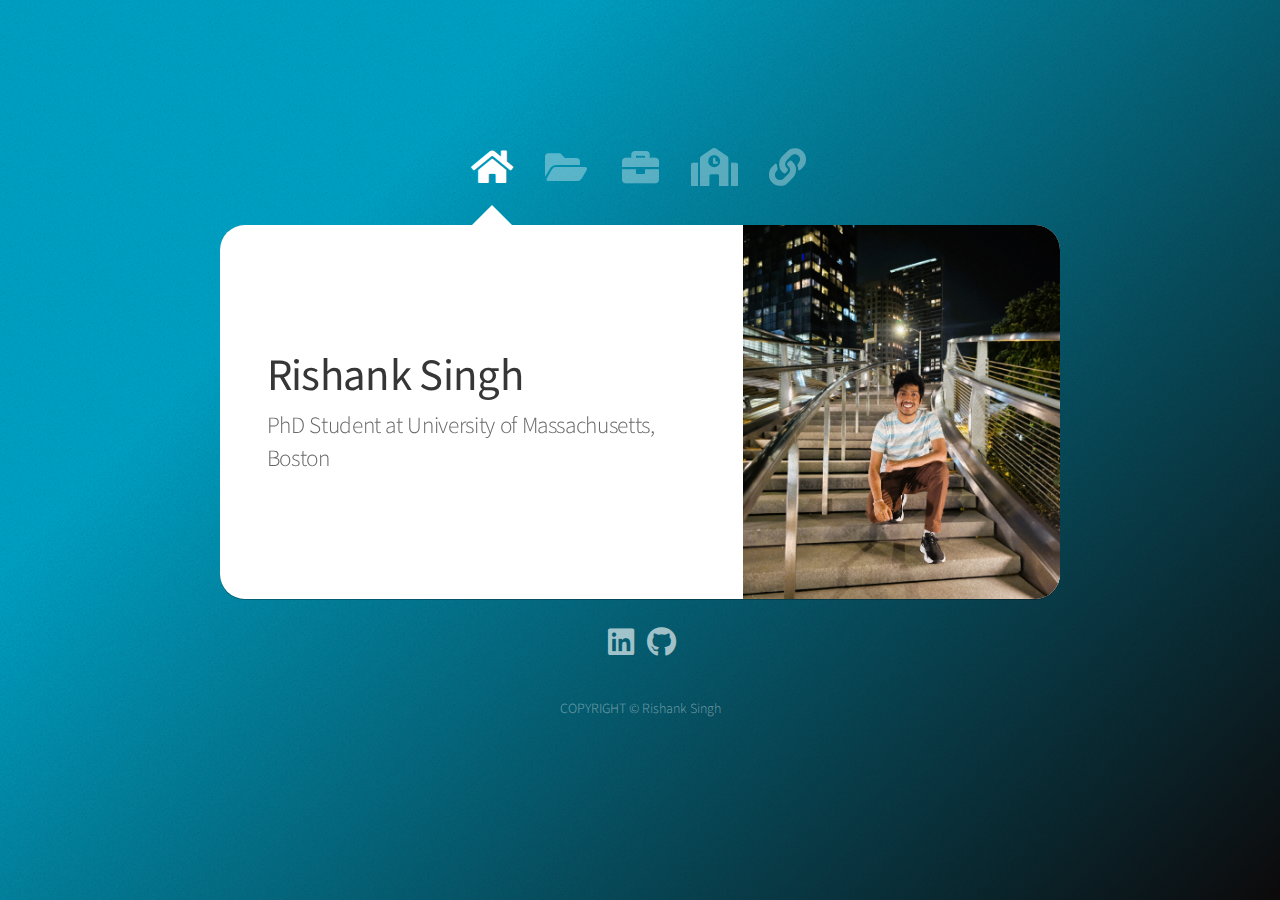
==== commit 26167480: "Update index.html" ====
--- a/index.html
+++ b/index.html
@@ -35,7 +35,7 @@
 							<article id="home" class="panel intro">
 								<header>
 									<h1>Rishank Singh</h1>
-									<p>Grad Student at University of Massachusetts, Boston</p>
+									<p>PhD Student at University of Massachusetts, Boston</p>
 								</header>
 								<a href="#experience" class="jumplink pic">
 									<!-- <span class="arrow icon solid fa-chevron-right"><span>See my work</span></span> -->
@@ -246,29 +246,8 @@
 									<a style="color: black;" href="https://github.com/rishankumb">Github</a> | 
 									<a style="color: black;" href="mailto:rishank.singh001@umb.edu">Email</a> |
 									<a style="color: black;" href="/assets/Rishank Singh-resume-0202-email-updated.pdf">CV</a> |
-									<a style="color: black;" href="/assets/Rishank Singh-resume-template-font-size.pdf">Resume</a>
-									<!-- <li><a href="https://linkedin.com/in/rishank-singh-b40a8a6a"><i class="fab fa-linkedin"></i></a></li> -->
-									<!-- <ul><li>Major: Computer Science</li></ul> -->
-									<!-- <li><a href="https://github.com/rishankumb"><i class="fab fa-github"></i></a></li> -->
-									<!-- <ul><li>Major: Computer Science</li></ul> -->
-									<!-- <li><a href="mailto:rishank.singh001@umb.edu"><i class="fab fa-address-card"></i></a></li> -->
-									<!-- <ul><li>Central board of secondary education</li></ul> -->
-									<!-- <li>CV</li> -->
-									<!-- <ul><li>Central board of secondary education</li></ul> -->
-								</ul>
-								<!-- <h3>Awards and recognitions</h3>
-								<ul>
-									<li>Research paper published in college research journal 2016 edition.<a href="https://ijskit.org/abstract.php?article=141">[Link]</a></li>
-									<li>Presented paper in 1st International Conference on “Innovative Advancement in Engineering and Technology (IAET 2014)” at Jaipur National University, Jaipur, India.</li>
-									<li>Presented paper at the 4th National Conference on Emerging Technologies in Computer Engineering (NCETCE-2014) at Swami Keshvanand Institute of Technology, Jaipur, India.</li>
-
-								</ul>
-								<h3>Interests</h3>
-								<ul>
-									<li>Writing</li>
-									<li>Reading</li>
-									<li>Puzzle solving</li>
-								</ul> -->
+									<a style="color: black;" href="/assets/Resume-Rishank.pdf">Resume</a>
+								</ul>
 							</article>
 					</div>
 				<!-- Footer -->
@@ -282,6 +261,7 @@
 						<ul class="copyright">
 							<li>COPYRIGHT &copy; Rishank Singh</li>
 						</ul>
+					<div id="v-count" style="display: none;"><span id="count">0</span></div>
 					</div>
 			</div>
 
@@ -291,27 +271,6 @@
 			<script src="assets/js/breakpoints.min.js"></script>
 			<script src="assets/js/util.js"></script>
 			<script src="assets/js/main.js"></script>
-			  
-			  <!-- <script>
-				const button = document.querySelector('#read-more-button');
-				const content = document.querySelector('#content .collapsed');
-			  
-				button.addEventListener('click', () => {
-				  content.classList.remove('collapsed');
-				  button.style.display = 'none';
-				});
-				// document.body.addEventListener('click', (event) => {
-					// if (event.target !== button && !content.contains(event.target)) {
-					//// if (event.target !== button) {
-					// content.classList.add('collapsed');
-					// button.style.display = 'block';
-					// }
-				// });
-				// content.addEventListener('blur', () => {
-    			// 	content.classList.add('collapsed');
-				//     button.style.display = 'block';
-  				// });
-			  </script> -->
 
 			  <script>
 				const button = document.querySelector('#toggle-button');
@@ -328,9 +287,6 @@
 					content3.classList.remove('collapsed');
 					content4.classList.remove('collapsed');
 					content5.classList.remove('collapsed');
-					// content1.style.height = 'auto'
-					// content2.style.height = 'auto'
-					// content3.style.height = 'auto'
 					button.innerHTML = 'Collapse';
 				  } else {
 					content1.classList.add('collapsed');
@@ -338,21 +294,25 @@
 					content3.classList.add('collapsed');
 					content4.classList.add('collapsed');
 					content5.classList.add('collapsed');
-					// content1.style.height = `${content1.scrollHeight}px`;
-					// content2.style.height = `${content2.scrollHeight}px`;
-					// content3.style.height = `${content3.scrollHeight}px`;
-					// content1.addEventListener('transitionend', () => {
-        			// 	content1.classList.add('collapsed');
-      				// });
-					// content2.addEventListener('transitionend', () => {
-        			// 	content2.classList.add('collapsed');
-      				// });
-					// content3.addEventListener('transitionend', () => {
-        			// 	content3.classList.add('collapsed');
-      				// });
 					button.innerHTML = 'Expand';
 				  }
 				});
+
+				//Visitor count:
+				if(localStorage.getItem('visitorCount')) {
+					// If exists, retrieve and increment count
+					var count = parseInt(localStorage.getItem('visitorCount')) + 1;
+				} else {
+					// If not exists, set count to 1
+					var count = 1;
+				}
+
+				// Update the count in the HTML
+				document.getElementById('count').innerText = count;
+
+				// Store the updated count in localStorage
+				localStorage.setItem('visitorCount', count.toString());
+
 			  </script>
 	</body>
-</html>+</html>
--- a/assets/css/main.css
+++ b/assets/css/main.css
@@ -2210,4 +2210,3 @@
 			display: flex;
 			justify-content: space-between;
 		  }
-
--- a/assets/css/work.css
+++ b/assets/css/work.css
@@ -78,4 +78,4 @@
 
 .img-icon{
     font-size: 250px;
-}+}
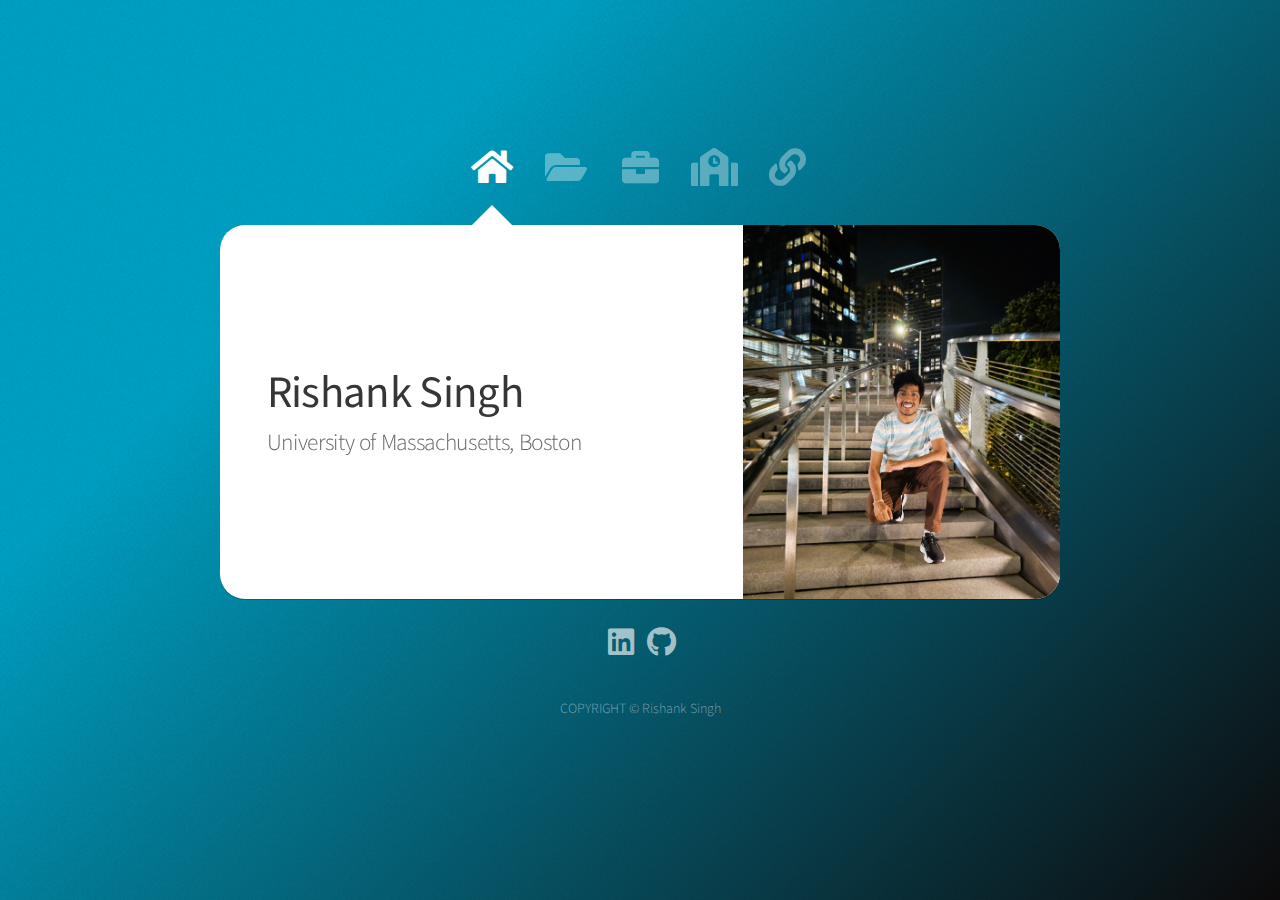
==== commit 5e320fae: "Update index.html" ====
--- a/index.html
+++ b/index.html
@@ -35,7 +35,7 @@
 							<article id="home" class="panel intro">
 								<header>
 									<h1>Rishank Singh</h1>
-									<p>PhD Student at University of Massachusetts, Boston</p>
+									<p>University of Massachusetts, Boston</p>
 								</header>
 								<a href="#experience" class="jumplink pic">
 									<!-- <span class="arrow icon solid fa-chevron-right"><span>See my work</span></span> -->
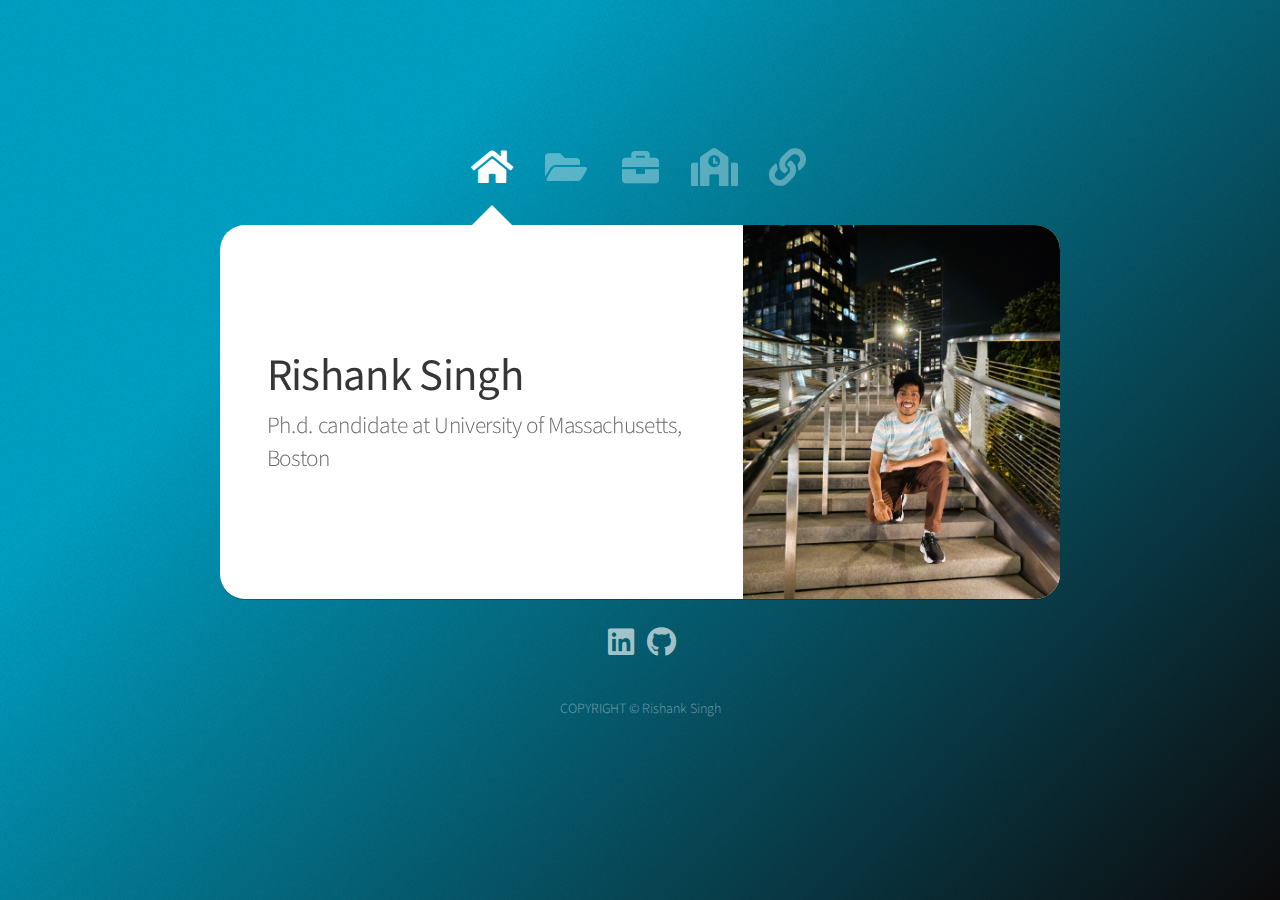
==== commit fa455ab1: "Update index.html" ====
--- a/index.html
+++ b/index.html
@@ -35,7 +35,7 @@
 							<article id="home" class="panel intro">
 								<header>
 									<h1>Rishank Singh</h1>
-									<p>University of Massachusetts, Boston</p>
+									<p>Ph.d. candidate at University of Massachusetts, Boston</p>
 								</header>
 								<a href="#experience" class="jumplink pic">
 									<!-- <span class="arrow icon solid fa-chevron-right"><span>See my work</span></span> -->
@@ -215,6 +215,8 @@
 								</header>
 								<h3>Education</h3>
 								<ul>
+									<li>Ph.D. IN COMPUTER SCIENCE | 2022-26 | UNIVERSITY OF MASSACHUSETTS, BOSTON</li>
+									<ul><li>Major: Computer Science</li></ul>
 									<li>MASTERS IN COMPUTER SCIENCE | 2022-24 | UNIVERSITY OF MASSACHUSETTS, BOSTON</li>
 									<ul><li>Major: Computer Science</li></ul>
 									<li>B.TECH | 2013-17 | RAJASTHAN TECHNICAL UNIVERSITY, JAIPUR</li>
@@ -245,8 +247,8 @@
 									<a style="color: black;" href="https://linkedin.com/in/rishank-singh-b40a8a6a">LinkedIn</a> | 
 									<a style="color: black;" href="https://github.com/rishankumb">Github</a> | 
 									<a style="color: black;" href="mailto:rishank.singh001@umb.edu">Email</a> |
-									<a style="color: black;" href="/assets/Rishank Singh-resume-0202-email-updated.pdf">CV</a> |
-									<a style="color: black;" href="/assets/Resume-Rishank.pdf">Resume</a>
+<!-- 									<a style="color: black;" href="/assets/Rishank Singh-resume-0202-email-updated.pdf">CV</a> | -->
+									<a style="color: black;" href="/assets/Rishank Singh-PhD-v6.pdf">Resume</a>
 								</ul>
 							</article>
 					</div>
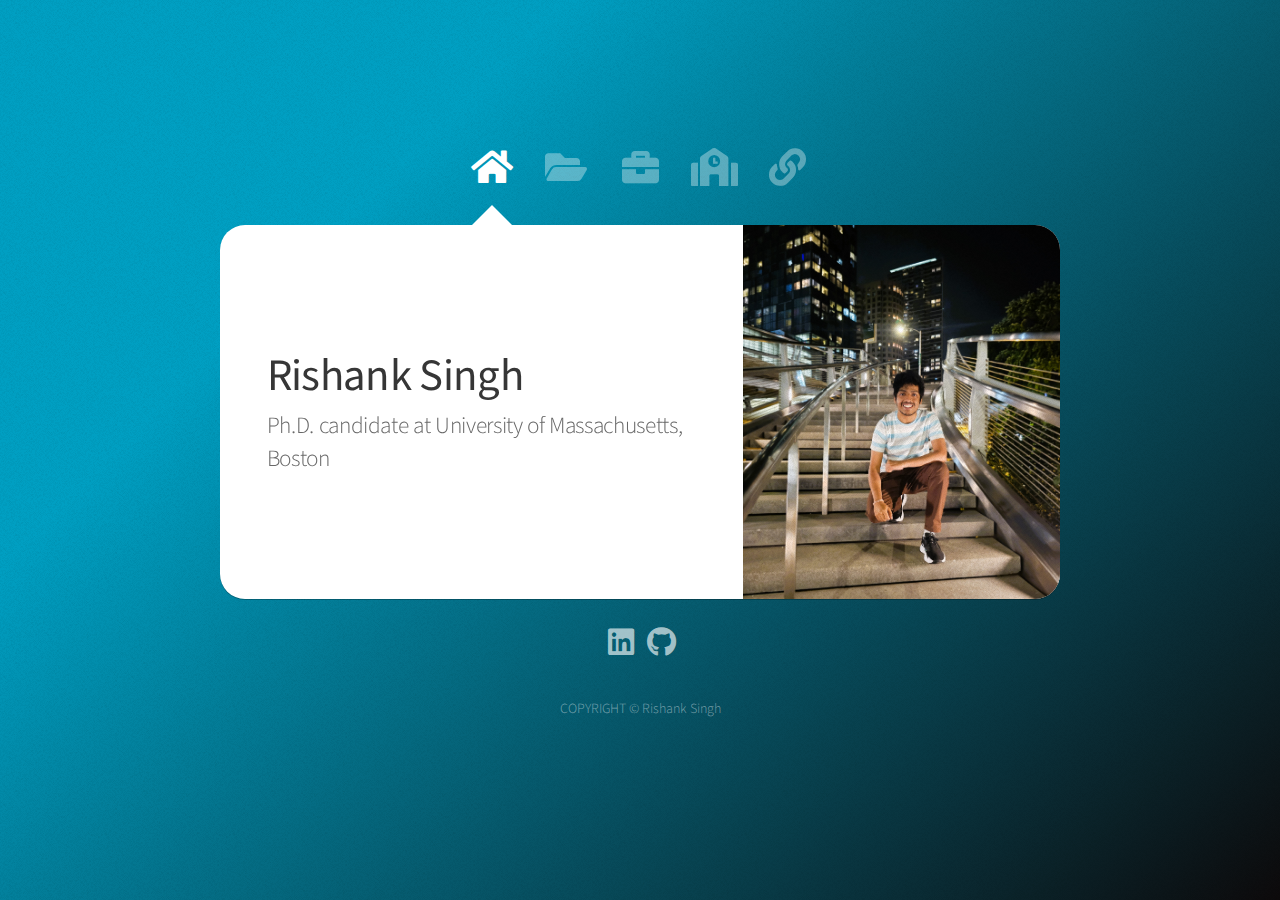
==== commit 7b962aa5: "Update index.html" ====
--- a/index.html
+++ b/index.html
@@ -35,7 +35,7 @@
 							<article id="home" class="panel intro">
 								<header>
 									<h1>Rishank Singh</h1>
-									<p>Ph.d. candidate at University of Massachusetts, Boston</p>
+									<p>Ph.D. candidate at University of Massachusetts, Boston</p>
 								</header>
 								<a href="#experience" class="jumplink pic">
 									<!-- <span class="arrow icon solid fa-chevron-right"><span>See my work</span></span> -->
